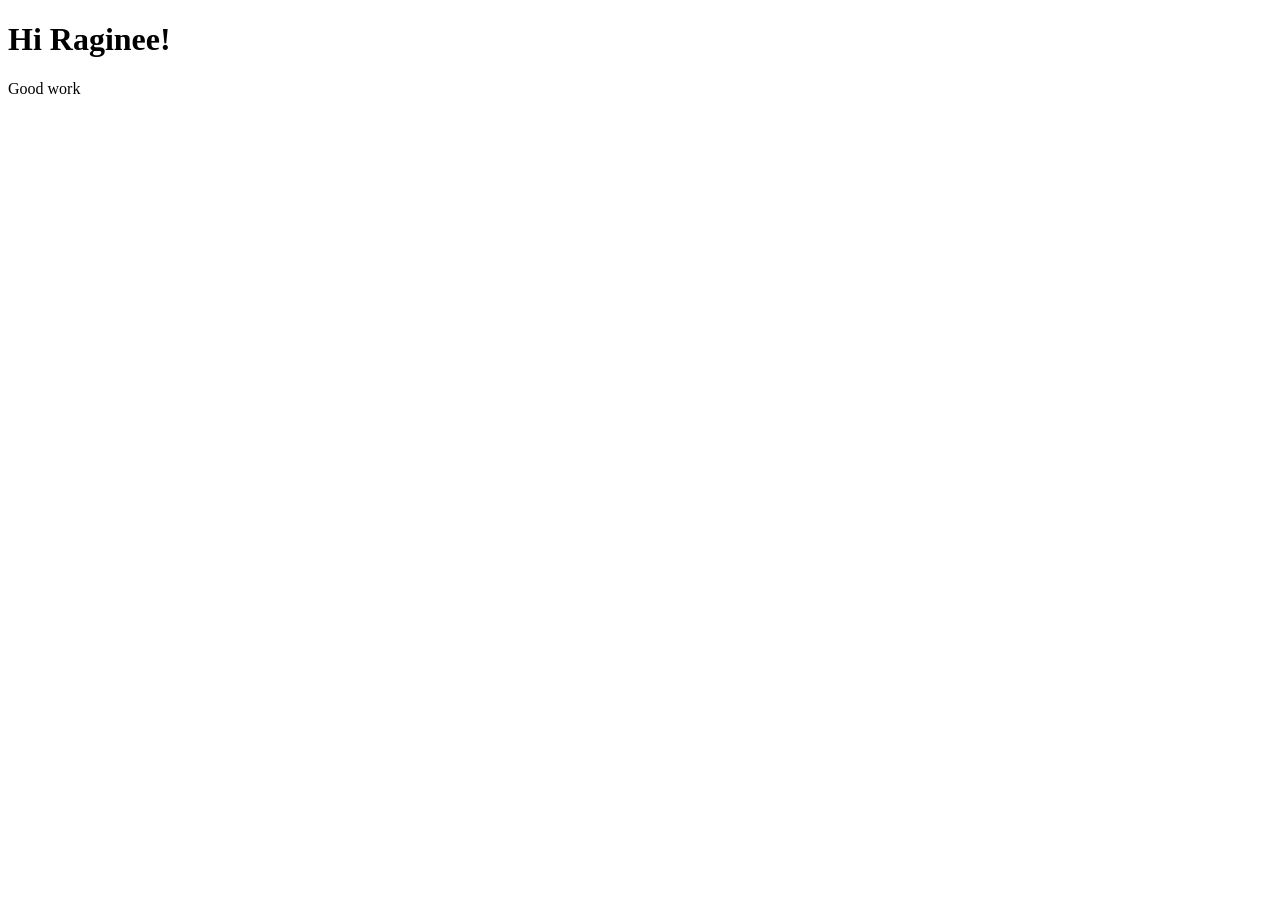
==== SampleWebApp/index.html @ d75caed3 "first commit" ====
<!DOCTYPE html>
<html lang="en">
<head>
    <meta charset="UTF-8">
    <meta name="viewport" content="width=device-width, initial-scale=1.0">
    <title>Document</title>
</head>
<body>
    <h1>Hi Raginee!</h1>
    <p>Good work</p>
</body>
</html>
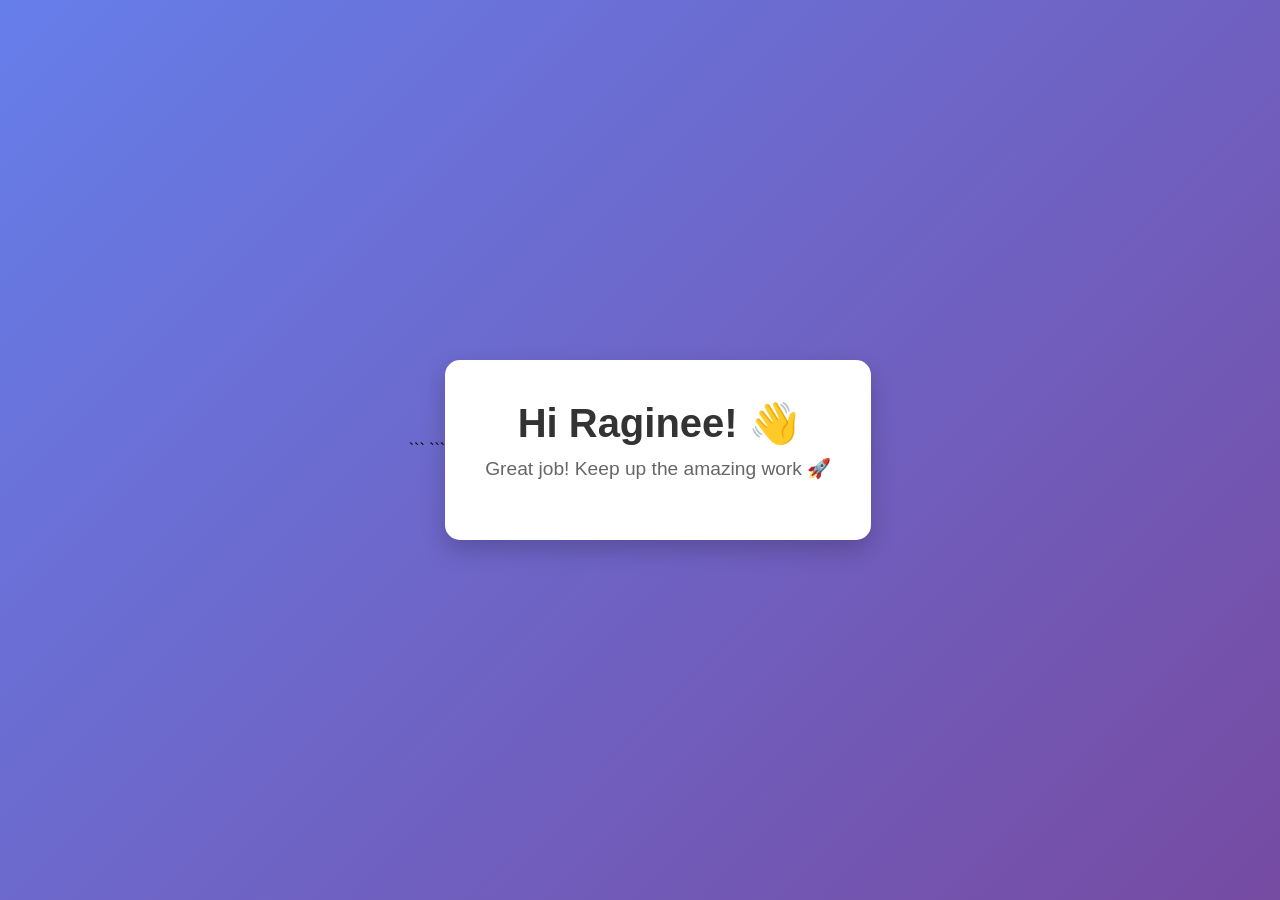
==== commit 3047eb51: "midd..." ====
--- a/SampleWebApp/index.html
+++ b/SampleWebApp/index.html
@@ -1,12 +1,84 @@
 <!DOCTYPE html>
+
 <html lang="en">
 <head>
     <meta charset="UTF-8">
     <meta name="viewport" content="width=device-width, initial-scale=1.0">
-    <title>Document</title>
+    <title>Welcome Page</title>
+
+```
+<style>
+    * {
+        margin: 0;
+        padding: 0;
+        box-sizing: border-box;
+        font-family: 'Segoe UI', Tahoma, Geneva, Verdana, sans-serif;
+    }
+
+    body {
+        height: 100vh;
+        background: linear-gradient(135deg, #667eea, #764ba2);
+        display: flex;
+        justify-content: center;
+        align-items: center;
+    }
+
+    .card {
+        background: #fff;
+        padding: 40px;
+        border-radius: 15px;
+        box-shadow: 0 10px 25px rgba(0,0,0,0.2);
+        text-align: center;
+        animation: fadeIn 1.5s ease-in-out;
+    }
+
+    h1 {
+        color: #333;
+        margin-bottom: 10px;
+        font-size: 2.5rem;
+    }
+
+    p {
+        color: #666;
+        font-size: 1.2rem;
+        margin-bottom: 20px;
+    }
+
+    .btn {
+        padding: 12px 25px;
+        border: none;
+        background: #667eea;
+        color: #fff;
+        font-size: 1rem;
+        border-radius: 25px;
+        cursor: pointer;
+        transition: 0.3s;
+    }
+
+    .btn:hover {
+        background: #764ba2;
+        transform: scale(1.05);
+    }
+
+    @keyframes fadeIn {
+        from {
+            opacity: 0;
+            transform: translateY(30px);
+        }
+        to {
+            opacity: 1;
+            transform: translateY(0);
+        }
+    }
+</style>
+```
+
 </head>
+
 <body>
-    <h1>Hi Raginee!</h1>
-    <p>Good work</p>
+    <div class="card">
+        <h1>Hi Raginee! 👋</h1>
+        <p>Great job! Keep up the amazing work 🚀</p>
+    </div>
 </body>
-</html>+</html>
